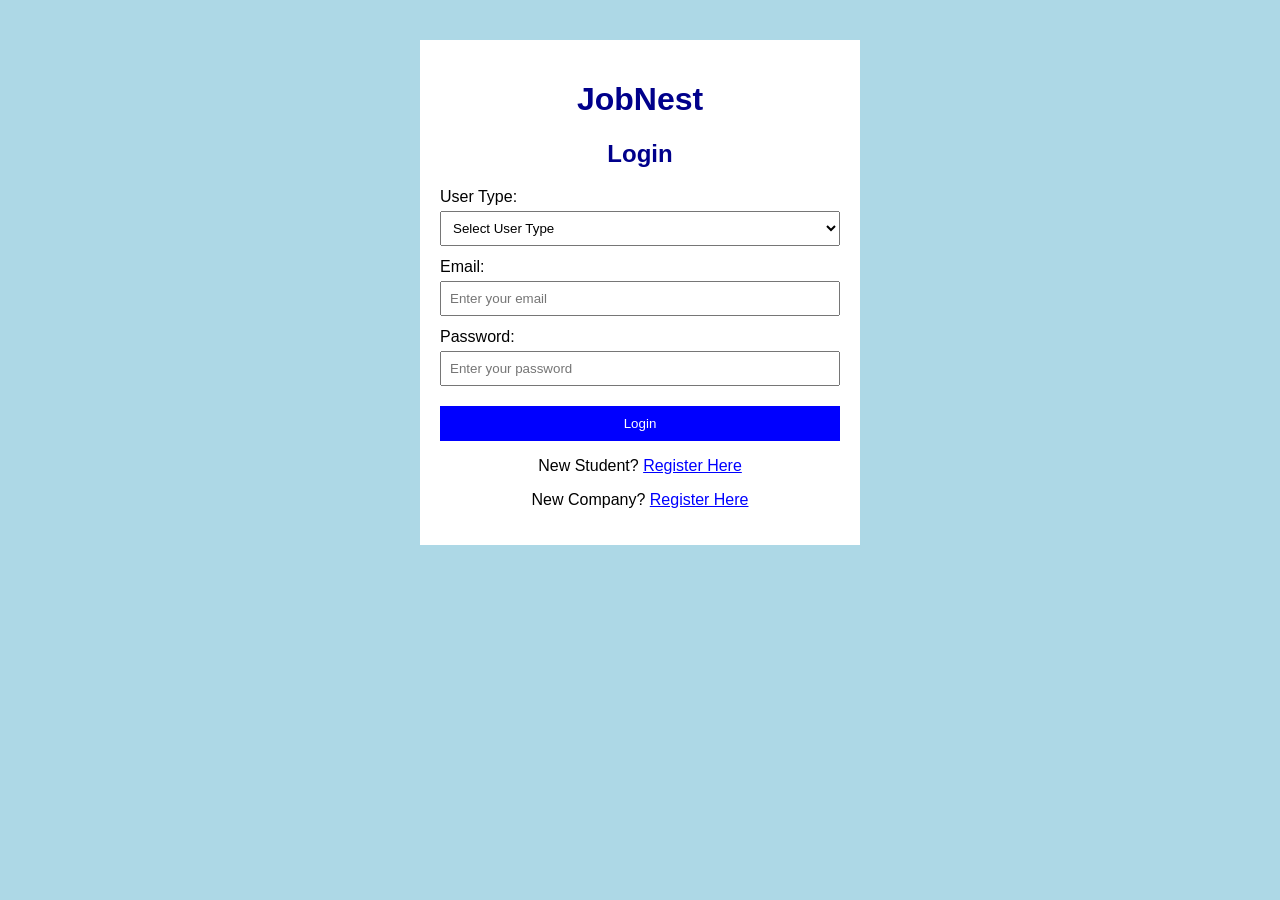
==== index.html @ c793e030 "jobnest init commit" ====
<!DOCTYPE html>
<html>
<head>
    <title>Placement Management System - Login</title>
    <link rel="stylesheet" href="style.css">
</head>
<body>

    <div class="container">

        <h1>JobNest</h1>
        <h2>Login</h2>

        <form id="loginForm">

            <label>User Type:</label>
            <select id="loginType" required>
                <option value="">Select User Type</option>
                <option value="student">Student</option>
                <option value="company">Company</option>
            </select>

            <label>Email:</label>
            <input type="email" id="loginEmail"
                   placeholder="Enter your email" required>

            <label>Password:</label>
            <input type="password" id="loginPassword"
                   placeholder="Enter your password" required>

            <button type="submit">Login</button>

        </form>

        <p>New Student? <a href="student-register.html">Register Here</a></p>

        <p>New Company? <a href="company-register.html">Register Here</a></p>

        <p id="message"></p>

    </div>

    <script src="script.js"></script>

</body>
</html>
---- style.css ----
body {
    font-family: Arial;
    background-color: lightblue;
    margin: 0;
}

.container {
    background-color: white;
    width: 400px;
    margin: 40px auto;
    padding: 20px;
}

h1, h2 {
    color: darkblue;
    text-align: center;
}

label {
    display: block;
    margin-top: 12px;
}

input, select {
    width: 100%;
    padding: 8px;
    margin-top: 5px;
    box-sizing: border-box;
}

button {
    background-color: blue;
    color: white;
    padding: 10px;
    border: none;
    width: 100%;
    margin-top: 20px;
    cursor: pointer;
}

p {
    text-align: center;
}

a {
    color: blue;
}

.detail {
    background-color: #eeeeee;
    padding: 10px;
    margin-top: 10px;
}

#message {
    color: red;
}
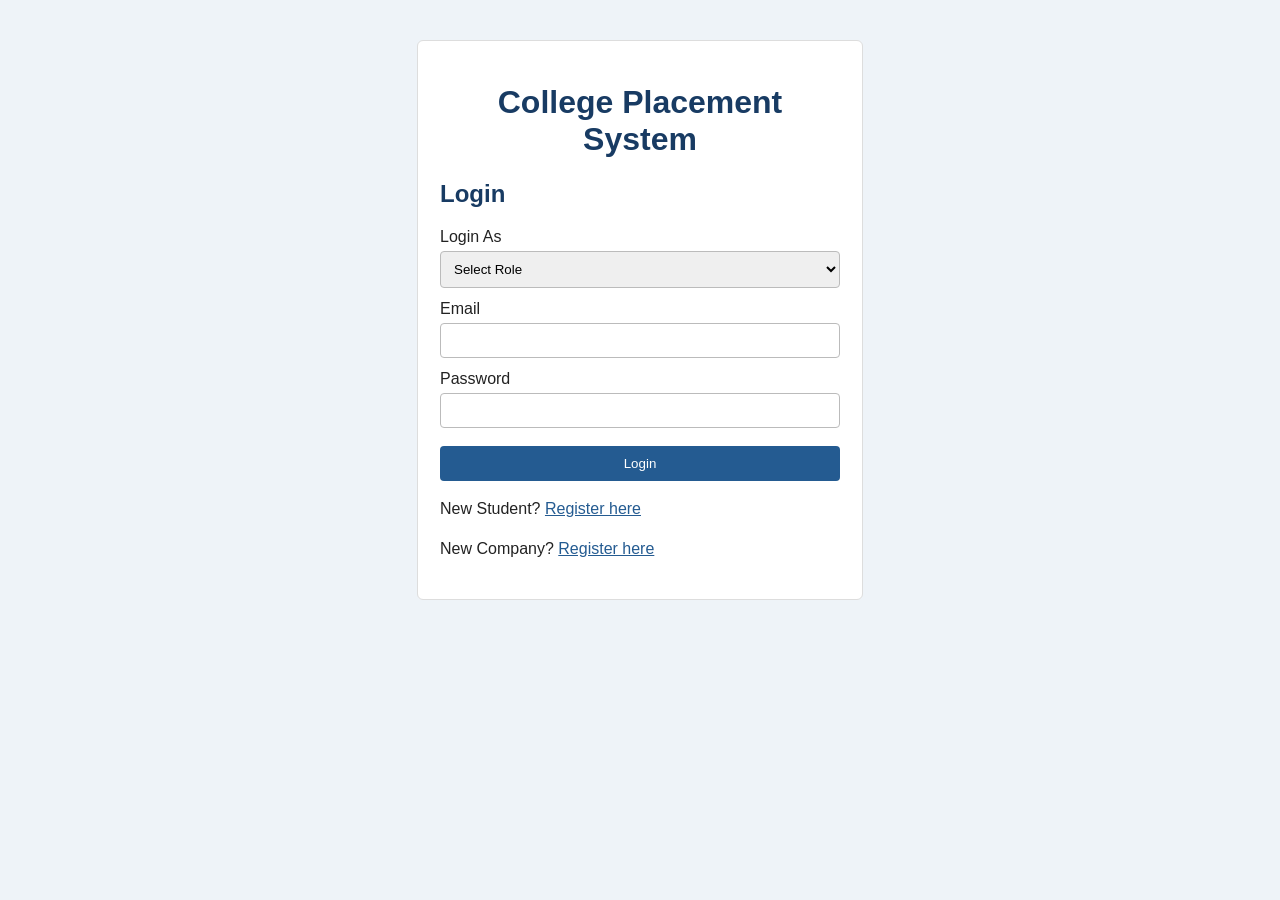
==== commit 383c4ec3: "modified with admin and dashboard" ====
--- a/index.html
+++ b/index.html
@@ -1,46 +1,49 @@
+
 <!DOCTYPE html>
 <html>
 <head>
-    <title>Placement Management System - Login</title>
+    <title>Placement Management System</title>
     <link rel="stylesheet" href="style.css">
 </head>
 <body>
 
     <div class="container">
-
-        <h1>JobNest</h1>
+        <h1>College Placement System</h1>
         <h2>Login</h2>
 
         <form id="loginForm">
 
-            <label>User Type:</label>
-            <select id="loginType" required>
-                <option value="">Select User Type</option>
+            <label>Login As</label>
+            <select id="userType" required>
+                <option value="">Select Role</option>
+                <option value="admin">Admin</option>
                 <option value="student">Student</option>
                 <option value="company">Company</option>
             </select>
 
-            <label>Email:</label>
-            <input type="email" id="loginEmail"
-                   placeholder="Enter your email" required>
+            <label>Email</label>
+            <input type="email" id="loginEmail" required>
 
-            <label>Password:</label>
-            <input type="password" id="loginPassword"
-                   placeholder="Enter your password" required>
+            <label>Password</label>
+            <input type="password" id="loginPassword" required>
 
             <button type="submit">Login</button>
 
         </form>
 
-        <p>New Student? <a href="student-register.html">Register Here</a></p>
-
-        <p>New Company? <a href="company-register.html">Register Here</a></p>
-
         <p id="message"></p>
 
+        <p>New Student?
+            <a href="student-register.html">Register here</a>
+        </p>
+
+        <p>New Company?
+            <a href="company-register.html">Register here</a>
+        </p>
+
+        
     </div>
 
     <script src="script.js"></script>
-
 </body>
-</html>+</html>
--- a/style.css
+++ b/style.css
@@ -1,19 +1,49 @@
+
 body {
-    font-family: Arial;
-    background-color: lightblue;
+    font-family: Arial, sans-serif;
+    background-color: #eef3f8;
     margin: 0;
+    color: #222;
 }
 
 .container {
     background-color: white;
     width: 400px;
+    max-width: 90%;
     margin: 40px auto;
-    padding: 20px;
+    padding: 22px;
+    border: 1px solid #ddd;
+    border-radius: 6px;
+}
+
+.page {
+    width: 90%;
+    max-width: 1100px;
+    margin: 25px auto;
+    background: white;
+    padding: 22px;
+    border: 1px solid #ddd;
+    border-radius: 6px;
+}
+
+.topbar {
+    display: flex;
+    justify-content: space-between;
+    align-items: center;
+    border-bottom: 1px solid #ddd;
+    padding-bottom: 12px;
 }
 
 h1, h2 {
-    color: darkblue;
+    color: #183b63;
+}
+
+h1 {
     text-align: center;
+}
+
+.topbar h1 {
+    text-align: left;
 }
 
 label {
@@ -21,37 +51,111 @@
     margin-top: 12px;
 }
 
-input, select {
+input, select, textarea {
     width: 100%;
-    padding: 8px;
+    padding: 9px;
     margin-top: 5px;
     box-sizing: border-box;
+    border: 1px solid #bbb;
+    border-radius: 4px;
 }
 
 button {
-    background-color: blue;
+    background-color: #245b91;
     color: white;
     padding: 10px;
     border: none;
+    border-radius: 4px;
     width: 100%;
-    margin-top: 20px;
+    margin-top: 18px;
     cursor: pointer;
 }
 
+button:hover {
+    background-color: #173f68;
+}
+
+.small-button {
+    width: auto;
+    margin: 0;
+    padding: 9px 18px;
+}
+
 p {
-    text-align: center;
+    line-height: 1.5;
 }
 
 a {
-    color: blue;
+    color: #245b91;
 }
 
-.detail {
-    background-color: #eeeeee;
-    padding: 10px;
-    margin-top: 10px;
+.demo, .panel, .card {
+    background: #f1f5f9;
+    padding: 14px;
+    margin: 12px 0;
+    border: 1px solid #ddd;
+    border-radius: 5px;
 }
 
-#message {
-    color: red;
-}+.stats {
+    display: flex;
+    flex-wrap: wrap;
+    gap: 12px;
+}
+
+.stat {
+    background: #eaf1f8;
+    padding: 15px;
+    min-width: 140px;
+    border-radius: 5px;
+}
+
+.stat strong {
+    display: block;
+    font-size: 24px;
+    color: #183b63;
+}
+
+table {
+    width: 100%;
+    border-collapse: collapse;
+    margin: 10px 0 20px;
+}
+
+th, td {
+    border: 1px solid #ccc;
+    padding: 9px;
+    text-align: left;
+}
+
+th {
+    background: #eaf1f8;
+}
+
+.table-wrap {
+    overflow-x: auto;
+}
+
+.hidden {
+    display: none;
+}
+
+.empty {
+    background: #f7f9fb;
+    padding: 12px;
+    border: 1px solid #ddd;
+}
+
+.action-button {
+    width: auto;
+    margin: 3px;
+    padding: 7px 10px;
+}
+
+@media (max-width: 600px) {
+    .page {
+        width: auto;
+        margin: 10px;
+        padding: 14px;
+    }
+}
